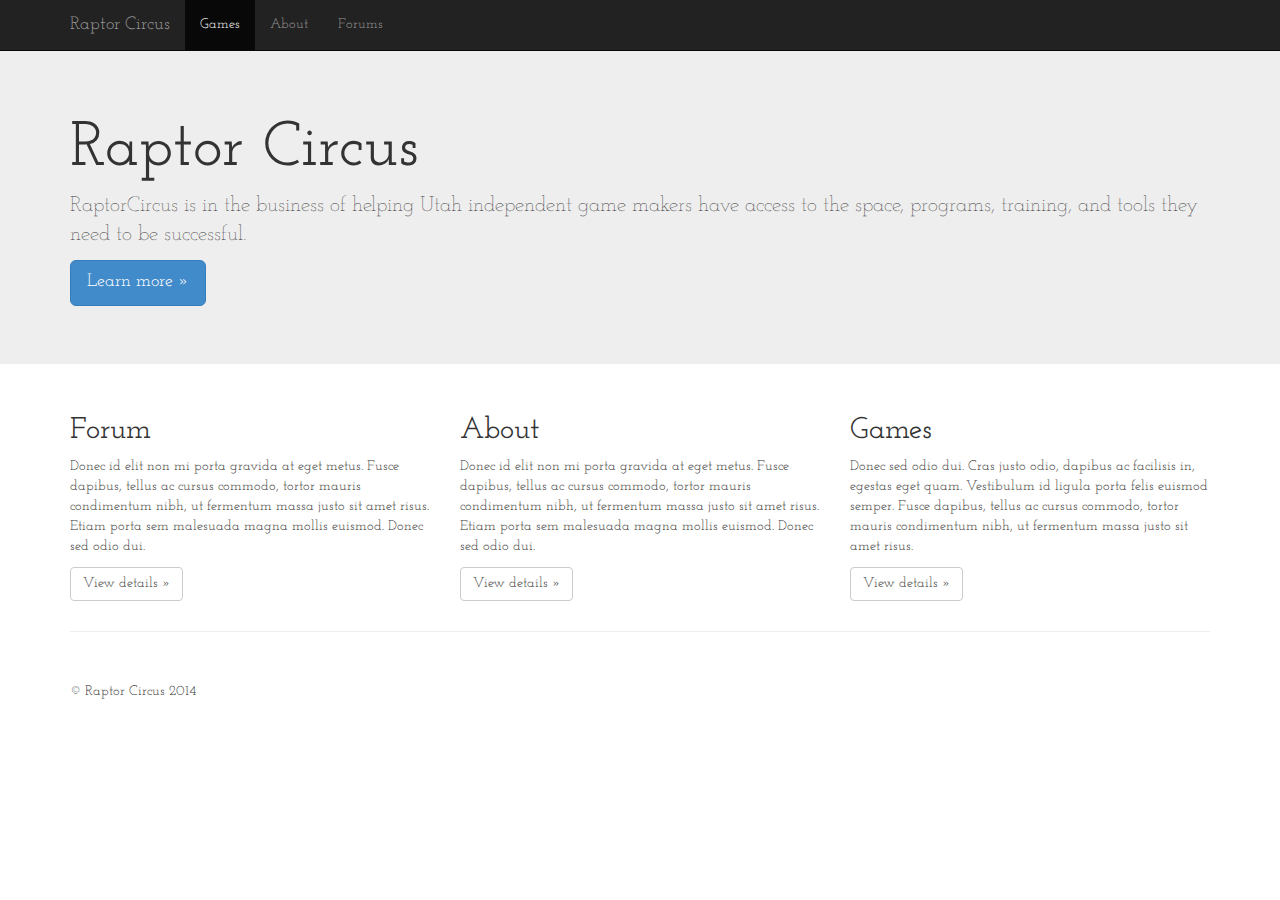
==== index.html @ 0f72348b "Added Bootstrap framework and some of the content text" ====
<!DOCTYPE html>
<html lang="en">

<head>
    <meta charset="utf-8">
    <meta http-equiv="X-UA-Compatible" content="IE=edge">
    <meta name="viewport" content="width=device-width, initial-scale=1.0">
    <meta name="description" content="">
    <meta name="author" content="">
    <link rel="shortcut icon" href="../../docs-assets/ico/favicon.png">

    <!-- Web font -->
    <link href='http://fonts.googleapis.com/css?family=Josefin+Slab:200,600,700' rel='stylesheet' type='text/css'>

    <title>Raptor Circus</title>

    <!-- Bootstrap core CSS -->
    <link href="css/bootstrap.css" rel="stylesheet">

    <!-- Custom styles for this template -->
    <link href="css/style.css" rel="stylesheet">

    <!-- Just for debugging purposes. Don't actually copy this line! -->
    <!--[if lt IE 9]><script src="../../docs-assets/js/ie8-responsive-file-warning.js"></script><![endif]-->

    <!-- HTML5 shim and Respond.js IE8 support of HTML5 elements and media queries -->
    <!--[if lt IE 9]>
      <script src="https://oss.maxcdn.com/libs/html5shiv/3.7.0/html5shiv.js"></script>
      <script src="https://oss.maxcdn.com/libs/respond.js/1.3.0/respond.min.js"></script>
    <![endif]-->
</head>

<body style="">

    <div class="navbar navbar-fixed-top navbar-inverse" role="navigation">
      <div class="container">
        <div class="navbar-header">
          <button type="button" class="navbar-toggle collapsed" data-toggle="collapse" data-target=".navbar-collapse">
            <span class="sr-only">Toggle navigation</span>
            <span class="icon-bar"></span>
            <span class="icon-bar"></span>
            <span class="icon-bar"></span>
          </button>
          <a class="navbar-brand" href="#">Raptor Circus</a>
        </div>
        <div class="navbar-collapse collapse" style="height: 1px;">
          <ul class="nav navbar-nav">
            <li class="active"><a href="#">Games</a></li>
            <li><a href="#about">About</a></li>
            <li><a href="#contact">Forums</a></li>
          </ul>
        </div><!-- /.nav-collapse -->
      </div><!-- /.container -->
    </div>

    <!-- Main jumbotron for a primary marketing message or call to action -->
    <div class="jumbotron">
        <div class="container">
            <h1>Raptor Circus</h1>
            <p>RaptorCircus is in the business of helping Utah independent game makers have access to the space, programs, training, and tools they need to be successful.</p>
            <p><a class="btn btn-primary btn-lg" role="button">Learn more »</a>
            </p>
        </div>
    </div>

    <div class="container">
        <!-- Example row of columns -->
        <div class="row">
            <div class="col-md-4">
                <h2>Forum</h2>
                <p>Donec id elit non mi porta gravida at eget metus. Fusce dapibus, tellus ac cursus commodo, tortor mauris condimentum nibh, ut fermentum massa justo sit amet risus. Etiam porta sem malesuada magna mollis euismod. Donec sed odio dui.</p>
                <p><a class="btn btn-default" href="#" role="button">View details »</a>
                </p>
            </div>
            <div class="col-md-4">
                <h2>About</h2>
                <p>Donec id elit non mi porta gravida at eget metus. Fusce dapibus, tellus ac cursus commodo, tortor mauris condimentum nibh, ut fermentum massa justo sit amet risus. Etiam porta sem malesuada magna mollis euismod. Donec sed odio dui.</p>
                <p><a class="btn btn-default" href="#" role="button">View details »</a>
                </p>
            </div>
            <div class="col-md-4">
                <h2>Games</h2>
                <p>Donec sed odio dui. Cras justo odio, dapibus ac facilisis in, egestas eget quam. Vestibulum id ligula porta felis euismod semper. Fusce dapibus, tellus ac cursus commodo, tortor mauris condimentum nibh, ut fermentum massa justo sit amet risus.</p>
                <p><a class="btn btn-default" href="#" role="button">View details »</a>
                </p>
            </div>
        </div>

        <hr>

        <footer>
            <p>© Raptor Circus 2014</p>
        </footer>
    </div>
    <!-- /container -->


    <!-- Bootstrap core JavaScript
    ================================================== -->
    <!-- Placed at the end of the document so the pages load faster -->
    <script src="https://code.jquery.com/jquery-1.10.2.min.js"></script>
    <script src="js/bootstrap.min.js"></script>
    <script src="js/offcanvas.js"></script>
</body>

</html>
---- css/style.css ----
/*
 * Style tweaks
 * --------------------------------------------------
 */
html,
body {
  overflow-x: hidden; /* Prevent scroll on narrow devices */
}
body {
  padding-top: 50px;
}
footer {
  padding: 30px 0;
}

/*
 * Off Canvas
 * --------------------------------------------------
 */
@media screen and (max-width: 767px) {
  .row-offcanvas {
    position: relative;
    -webkit-transition: all 0.25s ease-out;
    -moz-transition: all 0.25s ease-out;
    transition: all 0.25s ease-out;
  }

  .row-offcanvas-right
  .sidebar-offcanvas {
    right: -50%; /* 6 columns */
  }

  .row-offcanvas-left
  .sidebar-offcanvas {
    left: -50%; /* 6 columns */
  }

  .row-offcanvas-right.active {
    right: 50%; /* 6 columns */
  }

  .row-offcanvas-left.active {
    left: 50%; /* 6 columns */
  }

  .sidebar-offcanvas {
    position: absolute;
    top: 0;
    width: 50%; /* 6 columns */
  }
}
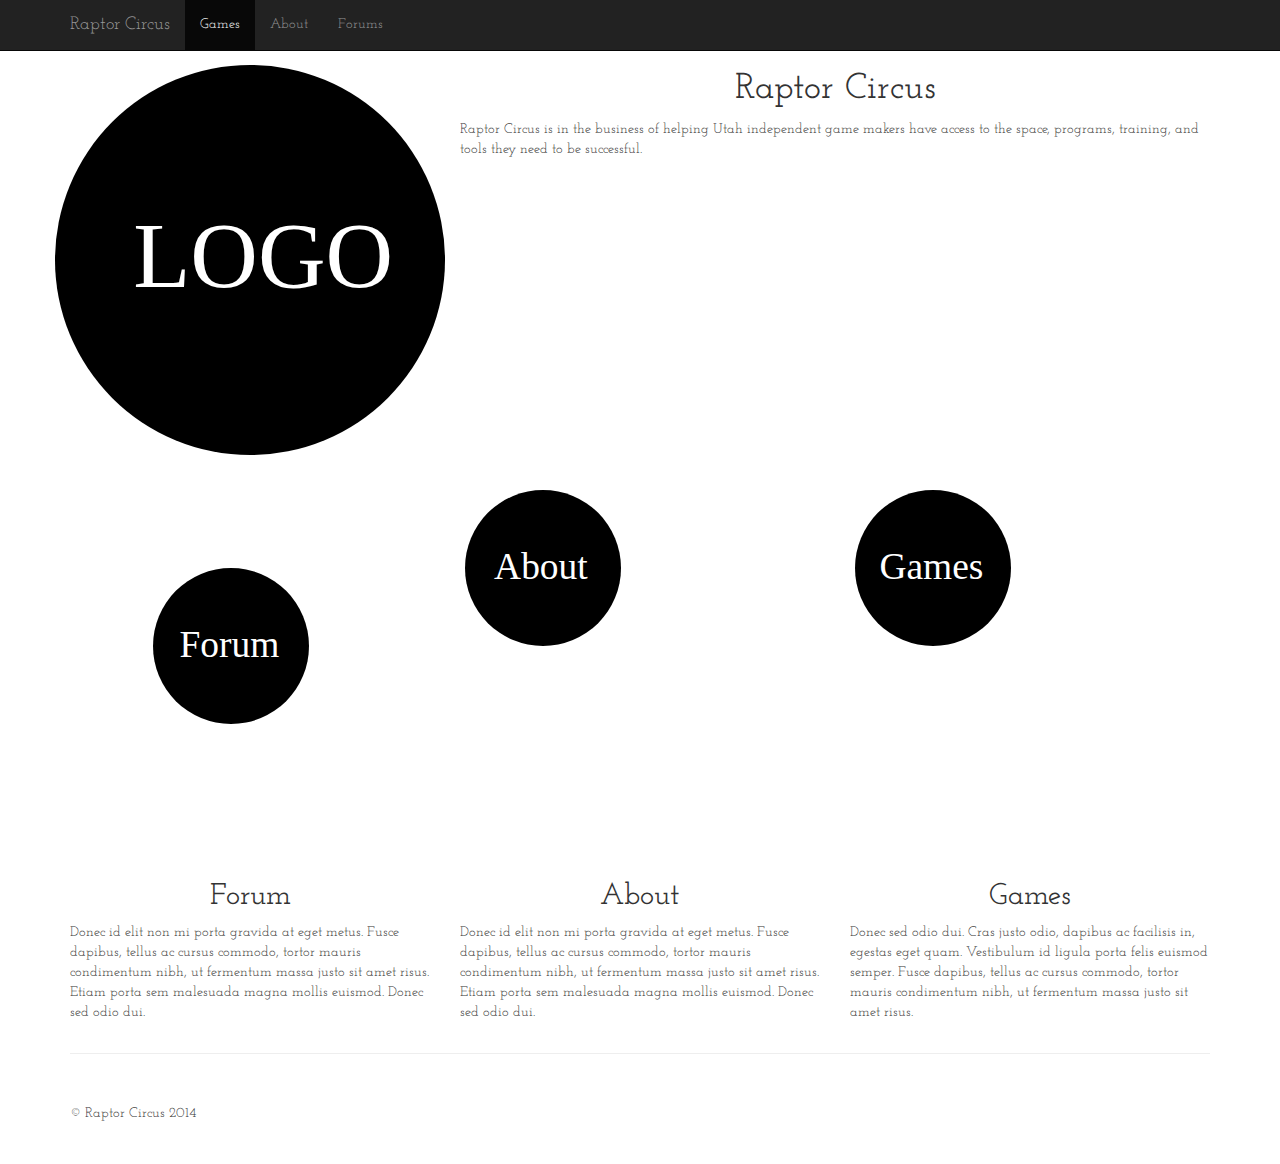
==== commit ad3db112: "Added Placeholder SVG files not working correctly." ====
--- a/index.html
+++ b/index.html
@@ -54,38 +54,59 @@
     </div>
 
     <!-- Main jumbotron for a primary marketing message or call to action -->
-    <div class="jumbotron">
-        <div class="container">
-            <h1>Raptor Circus</h1>
-            <p>RaptorCircus is in the business of helping Utah independent game makers have access to the space, programs, training, and tools they need to be successful.</p>
-            <p><a class="btn btn-primary btn-lg" role="button">Learn more »</a>
-            </p>
+    <div class="container">
+    	<div class="row">
+	        <div class="col-md-4 logo-container">
+		        <a href="#" class="svg">
+					<object type="image/svg+xml" data="img/RaptorCircusLogo.svg"id="logo"></object>
+				</a>
+	        </div>
+	        <div class="col-md-8">
+	            <h1 class="text-center">Raptor Circus</h1>
+	            <p>Raptor Circus is in the business of helping Utah independent game makers have access to the space, programs, training, and tools they need to be successful.</p>
+	        </div>
         </div>
+    </div>
+	
+	<div class="container">
+        <!-- Example row of columns -->
+        <div class="row">
+            <div class="col-md-4 col-sm-4 col-xs-4 button-container">
+            	<a href="#" class="svg">
+					<object type="image/svg+xml" data="img/ForumButton.svg" id="forum"></object>
+				</a>
+            </div>
+            <div class="col-md-4 col-sm-4 col-xs-4 button-container">
+            	<a href="#" class="svg">
+					<object type="image/svg+xml" data="img/AboutButton.svg" id="about"></object>
+				</a>
+            </div>
+            <div class="col-md-4 col-sm-4 col-xs-4 button-container">
+            	<a href="#" class="svg">
+					<object type="image/svg+xml" data="img/GamesButton.svg" id="games"></object>
+				</a>
+            </div>
+        </div>
+		<!-- /row -->
     </div>
 
     <div class="container">
         <!-- Example row of columns -->
         <div class="row">
-            <div class="col-md-4">
-                <h2>Forum</h2>
+            <div class="col-md-4 col-sm-4">
+                <h2 class="text-center">Forum</h2>
                 <p>Donec id elit non mi porta gravida at eget metus. Fusce dapibus, tellus ac cursus commodo, tortor mauris condimentum nibh, ut fermentum massa justo sit amet risus. Etiam porta sem malesuada magna mollis euismod. Donec sed odio dui.</p>
-                <p><a class="btn btn-default" href="#" role="button">View details »</a>
-                </p>
             </div>
-            <div class="col-md-4">
-                <h2>About</h2>
+            <div class="col-md-4 col-sm-4">
+                <h2 class="text-center">About</h2>
                 <p>Donec id elit non mi porta gravida at eget metus. Fusce dapibus, tellus ac cursus commodo, tortor mauris condimentum nibh, ut fermentum massa justo sit amet risus. Etiam porta sem malesuada magna mollis euismod. Donec sed odio dui.</p>
-                <p><a class="btn btn-default" href="#" role="button">View details »</a>
-                </p>
             </div>
-            <div class="col-md-4">
-                <h2>Games</h2>
+            <div class="col-md-4 col-sm-4">
+                <h2 class="text-center">Games</h2>
                 <p>Donec sed odio dui. Cras justo odio, dapibus ac facilisis in, egestas eget quam. Vestibulum id ligula porta felis euismod semper. Fusce dapibus, tellus ac cursus commodo, tortor mauris condimentum nibh, ut fermentum massa justo sit amet risus.</p>
-                <p><a class="btn btn-default" href="#" role="button">View details »</a>
-                </p>
             </div>
         </div>
-
+		<!-- /row -->
         <hr>
 
         <footer>
--- a/css/style.css
+++ b/css/style.css
@@ -1,51 +1,94 @@
 /*
- * Style tweaks
- * --------------------------------------------------
- */
+* Style tweaks
+* --------------------------------------------------
+*/
 html,
 body {
   overflow-x: hidden; /* Prevent scroll on narrow devices */
-}
-body {
+} body {
   padding-top: 50px;
-}
-footer {
+} footer {
   padding: 30px 0;
 }
 
 /*
- * Off Canvas
- * --------------------------------------------------
- */
+* Off Canvas
+* --------------------------------------------------
+*/
 @media screen and (max-width: 767px) {
   .row-offcanvas {
-    position: relative;
-    -webkit-transition: all 0.25s ease-out;
-    -moz-transition: all 0.25s ease-out;
-    transition: all 0.25s ease-out;
+  position: relative;
+  -webkit-transition: all 0.25s ease-out;
+  -moz-transition: all 0.25s ease-out;
+  transition: all 0.25s ease-out;
+  } .row-offcanvas-right
+  .sidebar-offcanvas {
+  right: -50%; /* 6 columns */
+  } .row-offcanvas-left
+  .sidebar-offcanvas {
+  left: -50%; /* 6 columns */
+  } .row-offcanvas-right.active {
+  right: 50%; /* 6 columns */
+  } .row-offcanvas-left.active {
+  left: 50%; /* 6 columns */
+  } .sidebar-offcanvas {
+  position: absolute;
+  top: 0;
+  width: 50%; /* 6 columns */
   }
+}
 
-  .row-offcanvas-right
-  .sidebar-offcanvas {
-    right: -50%; /* 6 columns */
-  }
-
-  .row-offcanvas-left
-  .sidebar-offcanvas {
-    left: -50%; /* 6 columns */
-  }
-
-  .row-offcanvas-right.active {
-    right: 50%; /* 6 columns */
-  }
-
-  .row-offcanvas-left.active {
-    left: 50%; /* 6 columns */
-  }
-
-  .sidebar-offcanvas {
-    position: absolute;
-    top: 0;
-    width: 50%; /* 6 columns */
-  }
-}+a.svg {
+  display: inline-block; 
+} a.svg:after {
+  content: ""; 
+  position: absolute;
+  top: 0;
+  right: 0;
+  bottom: 0;
+  left:0;
+} .logo-container {
+  margin-top: 15px;
+  height: 0;
+  padding-bottom: 33.33333333333333%;
+} #logo {
+  display: inline-block;
+  position: absolute;
+  top:0;
+  left:0;
+  padding: 0;
+  margin: 0;
+  width: 100%; 
+  height: 100%; 
+} .button-container {
+  margin-top: 15px;
+  height: 0;
+  padding-bottom: 33.33333333333333%;
+} #forum {
+  display: inline-block;
+  position: absolute;
+  top:0;
+  left:0;
+  padding: 5%;
+  margin: 20%;
+  width: 50%; 
+  height: 50%; 
+} #about {
+  display: inline-block;
+  position: absolute;
+  top:0;
+  left:0;
+  padding: 5%;
+  margin: 0;
+  width: 50%; 
+  height: 50%; 
+} #games {
+  display: inline-block;
+  position: absolute;
+  top:0;
+  left:0;
+  padding: 5%;
+  margin: 0;
+  width: 50%; 
+  height: 50%; 
+} 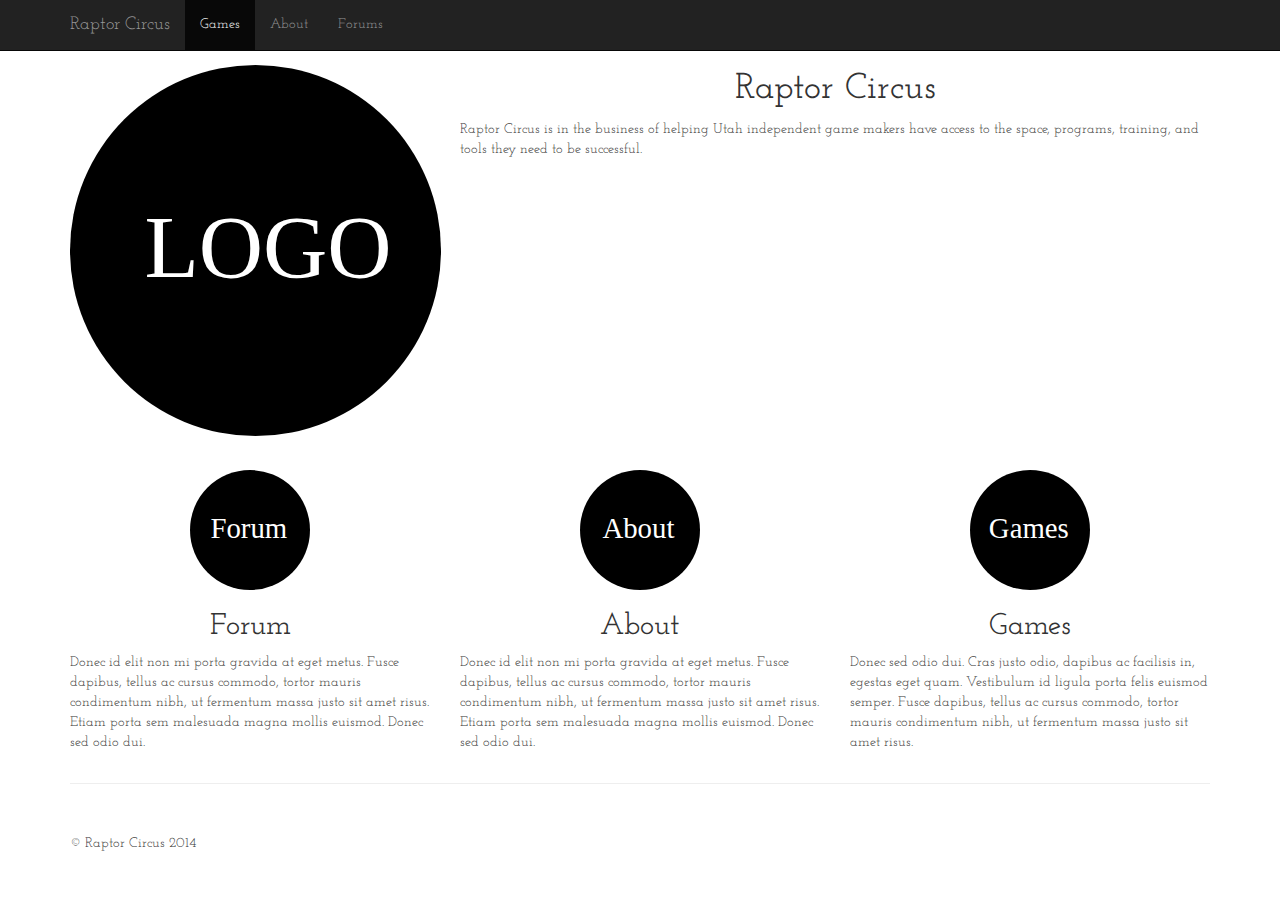
==== commit 1a1ffbdd: "SVG placeholders are in correct spot but have too large of hitbox" ====
--- a/index.html
+++ b/index.html
@@ -71,20 +71,26 @@
 	<div class="container">
         <!-- Example row of columns -->
         <div class="row">
-            <div class="col-md-4 col-sm-4 col-xs-4 button-container">
-            	<a href="#" class="svg">
-					<object type="image/svg+xml" data="img/ForumButton.svg" id="forum"></object>
-				</a>
+            <div class="col-md-4 col-sm-4 col-xs-4">
+            	<div class="button-container">
+	            	<a href="#" class="svg">
+						<object type="image/svg+xml" data="img/ForumButton.svg" id="forum"></object>
+					</a>
+				</div>
             </div>
-            <div class="col-md-4 col-sm-4 col-xs-4 button-container">
-            	<a href="#" class="svg">
-					<object type="image/svg+xml" data="img/AboutButton.svg" id="about"></object>
-				</a>
+            <div class="col-md-4 col-sm-4 col-xs-4">
+            	<div class="button-container">
+	            	<a href="#" class="svg">
+						<object type="image/svg+xml" data="img/AboutButton.svg" id="about"></object>
+					</a>
+				</div>
             </div>
-            <div class="col-md-4 col-sm-4 col-xs-4 button-container">
-            	<a href="#" class="svg">
-					<object type="image/svg+xml" data="img/GamesButton.svg" id="games"></object>
-				</a>
+            <div class="col-md-4 col-sm-4 col-xs-4">
+            	<div class="button-container">
+	            	<a href="#" class="svg">
+						<object type="image/svg+xml" data="img/GamesButton.svg" id="games"></object>
+					</a>
+				</div>
             </div>
         </div>
 		<!-- /row -->
--- a/css/style.css
+++ b/css/style.css
@@ -49,6 +49,7 @@
   left:0;
 } .logo-container {
   margin-top: 15px;
+  margin-bottom: 15px;
   height: 0;
   padding-bottom: 33.33333333333333%;
 } #logo {
@@ -57,38 +58,40 @@
   top:0;
   left:0;
   padding: 0;
-  margin: 0;
-  width: 100%; 
-  height: 100%; 
+  margin-left: 15px;
+  width: 95%; 
+  height: 95%; 
 } .button-container {
-  margin-top: 15px;
+  margin-left: 33.3333333333%;
+  margin-right: 33.3333333333%;
   height: 0;
-  padding-bottom: 33.33333333333333%;
+  padding-bottom: 33.3333333333%;
+  /*padding-bottom: 16.6666666667%;*/
 } #forum {
   display: inline-block;
   position: absolute;
   top:0;
   left:0;
-  padding: 5%;
-  margin: 20%;
-  width: 50%; 
-  height: 50%; 
+  padding: 0%;
+  margin: 0%;
+  width: 100%; 
+  height: 100%; 
 } #about {
   display: inline-block;
   position: absolute;
   top:0;
   left:0;
-  padding: 5%;
-  margin: 0;
-  width: 50%; 
-  height: 50%; 
+  padding: 0%;
+  margin: 0%;
+  width: 100%; 
+  height: 100%; 
 } #games {
   display: inline-block;
   position: absolute;
   top:0;
   left:0;
-  padding: 5%;
-  margin: 0;
-  width: 50%; 
-  height: 50%; 
+  padding: 0%;
+  margin: 0%;
+  width: 100%; 
+  height: 100%; 
 } 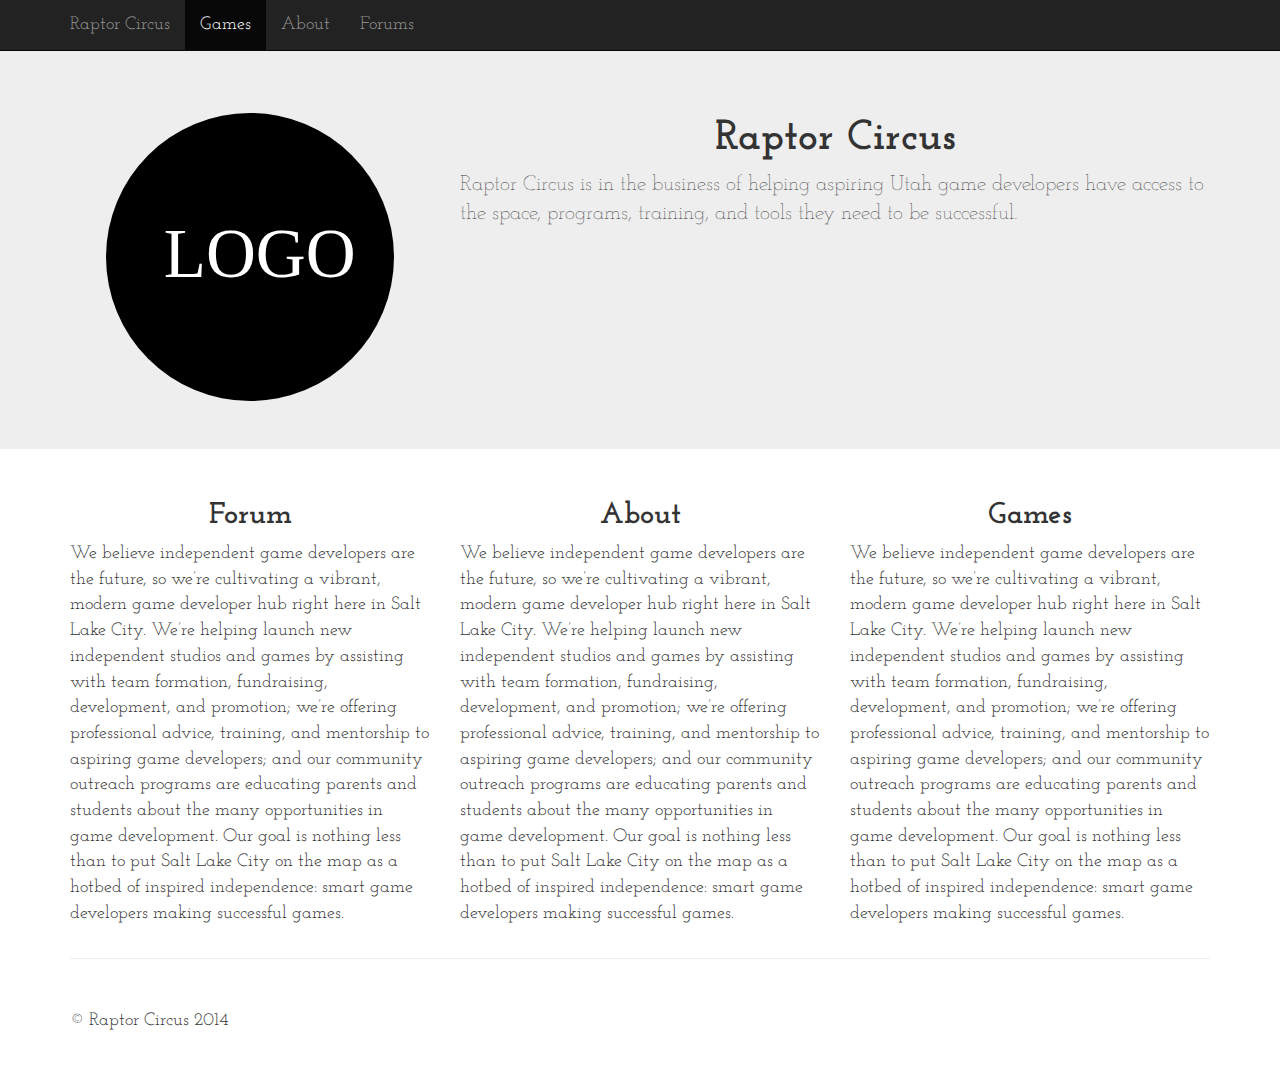
==== commit 273805dd: "Took out arcade buttons and altered layout." ====
--- a/index.html
+++ b/index.html
@@ -54,62 +54,41 @@
     </div>
 
     <!-- Main jumbotron for a primary marketing message or call to action -->
-    <div class="container">
-    	<div class="row">
-	        <div class="col-md-4 logo-container">
-		        <a href="#" class="svg">
-					<object type="image/svg+xml" data="img/RaptorCircusLogo.svg"id="logo"></object>
-				</a>
+    <div class="jumbotron">
+	    <div class="container">
+	    	<div class="row">
+		        <div class="col-md-4 col-sm-4">
+		        	<div class="logo-container">
+				        <a href="#" class="svg">
+							<object type="image/svg+xml" data="img/RaptorCircusLogo.svg" id="logo"></object>
+						</a>
+					</div>
+		        </div>
+		        <div class="col-md-8 col-sm-8">
+		            <h1 class="text-center">Raptor Circus</h1>
+		            <p>Raptor Circus is in the business of helping aspiring Utah game developers have access to the space, programs, training, and tools they need to be successful.</p>
+		        </div>
 	        </div>
-	        <div class="col-md-8">
-	            <h1 class="text-center">Raptor Circus</h1>
-	            <p>Raptor Circus is in the business of helping Utah independent game makers have access to the space, programs, training, and tools they need to be successful.</p>
-	        </div>
-        </div>
-    </div>
-	
-	<div class="container">
-        <!-- Example row of columns -->
-        <div class="row">
-            <div class="col-md-4 col-sm-4 col-xs-4">
-            	<div class="button-container">
-	            	<a href="#" class="svg">
-						<object type="image/svg+xml" data="img/ForumButton.svg" id="forum"></object>
-					</a>
-				</div>
-            </div>
-            <div class="col-md-4 col-sm-4 col-xs-4">
-            	<div class="button-container">
-	            	<a href="#" class="svg">
-						<object type="image/svg+xml" data="img/AboutButton.svg" id="about"></object>
-					</a>
-				</div>
-            </div>
-            <div class="col-md-4 col-sm-4 col-xs-4">
-            	<div class="button-container">
-	            	<a href="#" class="svg">
-						<object type="image/svg+xml" data="img/GamesButton.svg" id="games"></object>
-					</a>
-				</div>
-            </div>
-        </div>
-		<!-- /row -->
-    </div>
+	        <!-- /row -->
+	    </div>
+	    <!-- /container -->
+	</div>
+	<!-- /jumbotron -->
 
     <div class="container">
         <!-- Example row of columns -->
         <div class="row">
             <div class="col-md-4 col-sm-4">
                 <h2 class="text-center">Forum</h2>
-                <p>Donec id elit non mi porta gravida at eget metus. Fusce dapibus, tellus ac cursus commodo, tortor mauris condimentum nibh, ut fermentum massa justo sit amet risus. Etiam porta sem malesuada magna mollis euismod. Donec sed odio dui.</p>
+	            <p>We believe independent game developers are the future, so we’re cultivating a vibrant, modern game developer hub right here in Salt Lake City. We’re helping launch new independent studios and games by assisting with team formation, fundraising, development, and promotion; we’re offering professional advice, training, and mentorship to aspiring game developers; and our community outreach programs are educating parents and students about the many opportunities in game development. Our goal is nothing less than to put Salt Lake City on the map as a hotbed of inspired independence: smart game developers making successful games.</p>
             </div>
             <div class="col-md-4 col-sm-4">
                 <h2 class="text-center">About</h2>
-                <p>Donec id elit non mi porta gravida at eget metus. Fusce dapibus, tellus ac cursus commodo, tortor mauris condimentum nibh, ut fermentum massa justo sit amet risus. Etiam porta sem malesuada magna mollis euismod. Donec sed odio dui.</p>
+	            <p>We believe independent game developers are the future, so we’re cultivating a vibrant, modern game developer hub right here in Salt Lake City. We’re helping launch new independent studios and games by assisting with team formation, fundraising, development, and promotion; we’re offering professional advice, training, and mentorship to aspiring game developers; and our community outreach programs are educating parents and students about the many opportunities in game development. Our goal is nothing less than to put Salt Lake City on the map as a hotbed of inspired independence: smart game developers making successful games.</p>
             </div>
             <div class="col-md-4 col-sm-4">
                 <h2 class="text-center">Games</h2>
-                <p>Donec sed odio dui. Cras justo odio, dapibus ac facilisis in, egestas eget quam. Vestibulum id ligula porta felis euismod semper. Fusce dapibus, tellus ac cursus commodo, tortor mauris condimentum nibh, ut fermentum massa justo sit amet risus.</p>
+	            <p>We believe independent game developers are the future, so we’re cultivating a vibrant, modern game developer hub right here in Salt Lake City. We’re helping launch new independent studios and games by assisting with team formation, fundraising, development, and promotion; we’re offering professional advice, training, and mentorship to aspiring game developers; and our community outreach programs are educating parents and students about the many opportunities in game development. Our goal is nothing less than to put Salt Lake City on the map as a hotbed of inspired independence: smart game developers making successful games.</p>
             </div>
         </div>
 		<!-- /row -->
--- a/css/style.css
+++ b/css/style.css
@@ -48,19 +48,41 @@
   bottom: 0;
   left:0;
 } .logo-container {
+  position: relative;
+  height: 0;
   margin-top: 15px;
-  margin-bottom: 15px;
-  height: 0;
-  padding-bottom: 33.33333333333333%;
-} #logo {
+  margin-right: 10%;
+  margin-left: 10%;
+  padding-bottom: 80%;
+} 
+@media (max-width: 767px) {
+  .logo-container {
+    position: relative;
+    height: 0;
+    margin-top: 15px;
+    margin-right: 25%;
+    margin-left: 25%;
+    padding-bottom: 50%;
+  }
+} 
+@media (max-width: 499px) {
+  .logo-container {
+    position: relative;
+    height: 0;
+    margin-top: 15px;
+    margin-right: 16.6666666667%;
+    margin-left: 16.6666666667%;
+    padding-bottom: 66.6666666667%;
+  }
+}
+  #logo {
   display: inline-block;
   position: absolute;
   top:0;
   left:0;
   padding: 0;
-  margin-left: 15px;
-  width: 95%; 
-  height: 95%; 
+  width: 100%; 
+  height: 100%; 
 } .button-container {
   margin-left: 33.3333333333%;
   margin-right: 33.3333333333%;
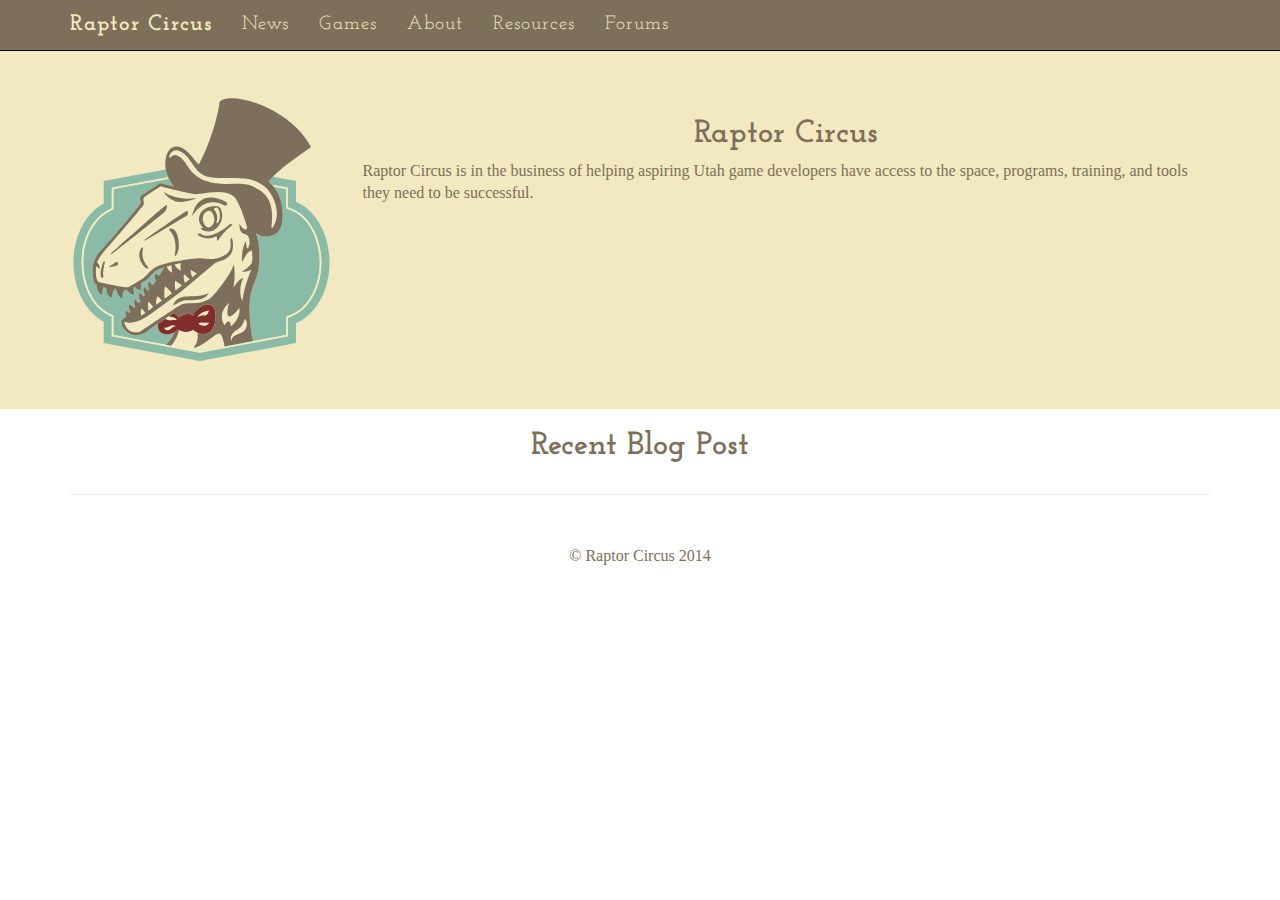
==== commit 96c62b47: "Added RSS burner for blogspot to index" ====
--- a/index.html
+++ b/index.html
@@ -30,7 +30,7 @@
     <![endif]-->
 </head>
 
-<body style="">
+<body>
 
     <div class="navbar navbar-fixed-top navbar-inverse" role="navigation">
       <div class="container">
@@ -41,64 +41,55 @@
             <span class="icon-bar"></span>
             <span class="icon-bar"></span>
           </button>
-          <a class="navbar-brand" href="#">Raptor Circus</a>
-        </div>
+          <a class="navbar-brand" href="index.html">Raptor Circus</a>
+        </div><!-- .navebar-header -->
         <div class="navbar-collapse collapse" style="height: 1px;">
           <ul class="nav navbar-nav">
-            <li class="active"><a href="#">Games</a></li>
-            <li><a href="#about">About</a></li>
-            <li><a href="#contact">Forums</a></li>
+            <li><a href="news.html">News</a></li>
+            <li><a href="games.html">Games</a></li>
+            <li><a href="about.html">About</a></li>
+            <li><a href="resources.html">Resources</a></li>
+            <li><a href="http://www.raptorcircus.com/forum">Forums</a></li>
           </ul>
-        </div><!-- /.nav-collapse -->
-      </div><!-- /.container -->
-    </div>
+        </div><!-- .nav-collapse -->
+      </div><!-- .container -->
+    </div><!-- .navbar -->
 
     <!-- Main jumbotron for a primary marketing message or call to action -->
     <div class="jumbotron">
 	    <div class="container">
 	    	<div class="row">
-		        <div class="col-md-4 col-sm-4">
+		        <div class="col-md-4 col-sm-4 col-lg-3">
 		        	<div class="logo-container">
 				        <a href="#" class="svg">
 							<object type="image/svg+xml" data="img/RaptorCircusLogo.svg" id="logo"></object>
-						</a>
-					</div>
-		        </div>
-		        <div class="col-md-8 col-sm-8">
+						</a><!-- .svg -->
+					</div><!-- .logo-container -->
+		        </div><!-- .col -->
+		        <div class="col-md-8 col-sm-8 col-lg-9">
 		            <h1 class="text-center">Raptor Circus</h1>
 		            <p>Raptor Circus is in the business of helping aspiring Utah game developers have access to the space, programs, training, and tools they need to be successful.</p>
-		        </div>
-	        </div>
-	        <!-- /row -->
-	    </div>
-	    <!-- /container -->
-	</div>
-	<!-- /jumbotron -->
+		        </div><!-- .col -->
+	        </div><!-- .row -->
+	    </div><!-- .container -->
+	</div><!-- .jumbotron -->
 
     <div class="container">
-        <!-- Example row of columns -->
         <div class="row">
-            <div class="col-md-4 col-sm-4">
-                <h2 class="text-center">Forum</h2>
-	            <p>We believe independent game developers are the future, so we’re cultivating a vibrant, modern game developer hub right here in Salt Lake City. We’re helping launch new independent studios and games by assisting with team formation, fundraising, development, and promotion; we’re offering professional advice, training, and mentorship to aspiring game developers; and our community outreach programs are educating parents and students about the many opportunities in game development. Our goal is nothing less than to put Salt Lake City on the map as a hotbed of inspired independence: smart game developers making successful games.</p>
-            </div>
-            <div class="col-md-4 col-sm-4">
-                <h2 class="text-center">About</h2>
-	            <p>We believe independent game developers are the future, so we’re cultivating a vibrant, modern game developer hub right here in Salt Lake City. We’re helping launch new independent studios and games by assisting with team formation, fundraising, development, and promotion; we’re offering professional advice, training, and mentorship to aspiring game developers; and our community outreach programs are educating parents and students about the many opportunities in game development. Our goal is nothing less than to put Salt Lake City on the map as a hotbed of inspired independence: smart game developers making successful games.</p>
-            </div>
-            <div class="col-md-4 col-sm-4">
-                <h2 class="text-center">Games</h2>
-	            <p>We believe independent game developers are the future, so we’re cultivating a vibrant, modern game developer hub right here in Salt Lake City. We’re helping launch new independent studios and games by assisting with team formation, fundraising, development, and promotion; we’re offering professional advice, training, and mentorship to aspiring game developers; and our community outreach programs are educating parents and students about the many opportunities in game development. Our goal is nothing less than to put Salt Lake City on the map as a hotbed of inspired independence: smart game developers making successful games.</p>
-            </div>
-        </div>
-		<!-- /row -->
+            <div class="col-md-12 col-sm-12">
+                <div class="blog">
+                    <h1 class="text-center">Recent Blog Post</h1>
+                    <script src="http://feeds.feedburner.com/RaptorCircus?format=sigpro" type="text/javascript" ></script><noscript><p>Subscribe to RSS headline updates from: <a href="http://feeds.feedburner.com/RaptorCircus"></a><br/>Powered by FeedBurner</p> </noscript>
+                </div><!-- end .blog -->
+            </div><!-- end .col -->
+        </div><!-- end .row -->
+
         <hr>
 
         <footer>
-            <p>© Raptor Circus 2014</p>
+            <p class="text-center">© Raptor Circus 2014</p>
         </footer>
-    </div>
-    <!-- /container -->
+    </div><!-- .container -->
 
 
     <!-- Bootstrap core JavaScript
--- a/css/style.css
+++ b/css/style.css
@@ -37,7 +37,9 @@
   width: 50%; /* 6 columns */
   }
 }
-
+p {
+font-family: Georgia, serif;
+}
 a.svg {
   display: inline-block; 
 } a.svg:after {
@@ -50,16 +52,15 @@
 } .logo-container {
   position: relative;
   height: 0;
-  margin-top: 15px;
-  margin-right: 10%;
+  /*margin-right: 10%;
   margin-left: 10%;
-  padding-bottom: 80%;
+  padding-bottom: 80%;*/
+  padding-bottom: 100%;
 } 
 @media (max-width: 767px) {
   .logo-container {
     position: relative;
     height: 0;
-    margin-top: 15px;
     margin-right: 25%;
     margin-left: 25%;
     padding-bottom: 50%;
@@ -69,7 +70,6 @@
   .logo-container {
     position: relative;
     height: 0;
-    margin-top: 15px;
     margin-right: 16.6666666667%;
     margin-left: 16.6666666667%;
     padding-bottom: 66.6666666667%;
@@ -116,4 +116,28 @@
   margin: 0%;
   width: 100%; 
   height: 100%; 
-} +} 
+/*
+* Feed Burner
+* --------------------------------------------------
+*/
+.feedTitle,
+#creditfooter{
+  display: none;
+} .headline a{
+  font-size: 1.75em;
+  font-family: 'Josefin Slab', Helvetica, Arial, sans-serif;
+  font-weight: 700;
+  line-height: 1.1;
+  color: #7D6F5A;
+} .headline a:hover{
+  text-decoration: none;
+  color: #b6aa90;
+} .feedItemAuthor {
+  font-style: italic;
+} .date {
+  text-align: right;
+  font-weight: bold;
+} .feedburnerFeedBlock ul {
+  padding: 0;
+}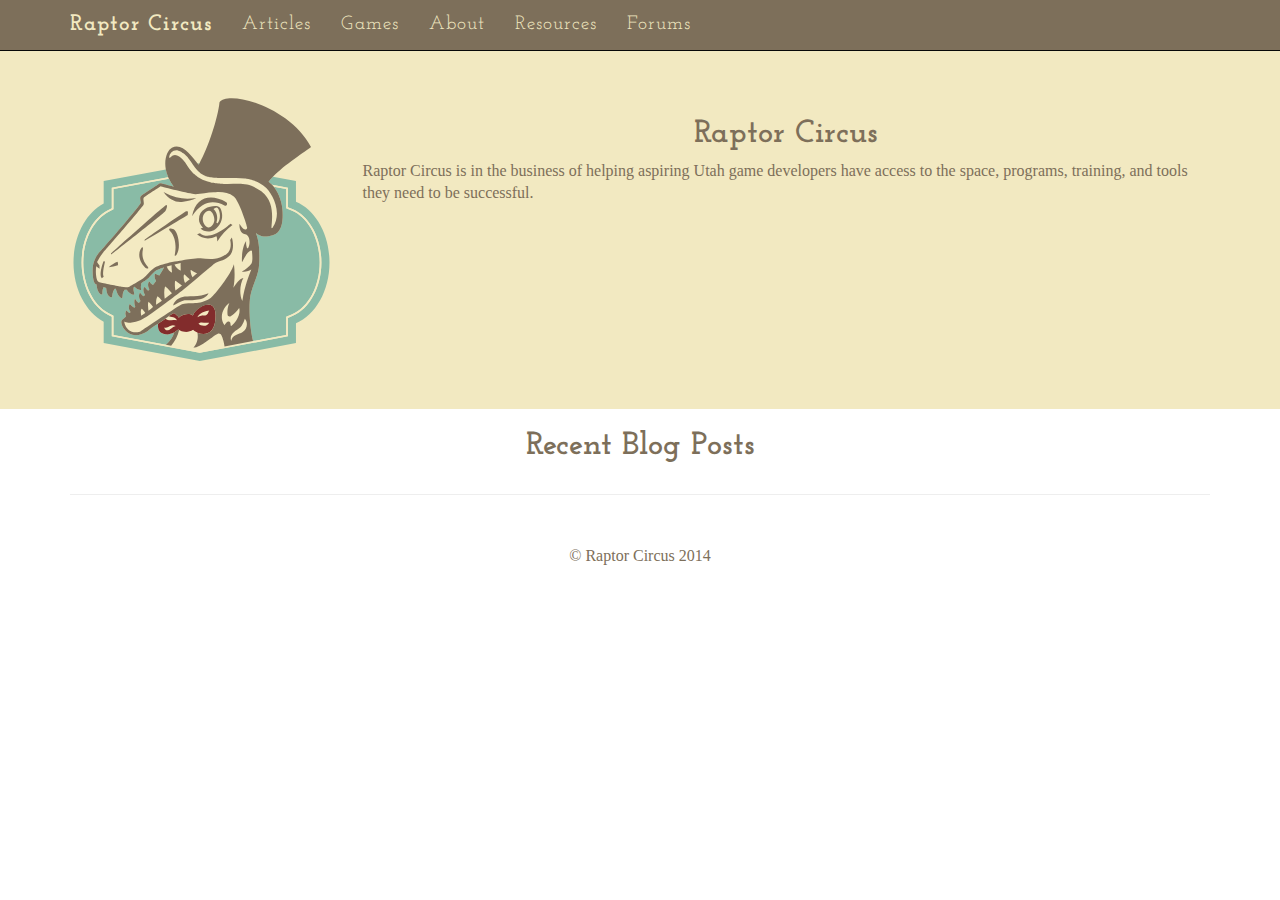
==== commit 5d09713a: "Changed News to Articles" ====
--- a/index.html
+++ b/index.html
@@ -45,7 +45,7 @@
         </div><!-- .navebar-header -->
         <div class="navbar-collapse collapse" style="height: 1px;">
           <ul class="nav navbar-nav">
-            <li><a href="news.html">News</a></li>
+            <li><a href="articles.html">Articles</a></li>
             <li><a href="games.html">Games</a></li>
             <li><a href="about.html">About</a></li>
             <li><a href="resources.html">Resources</a></li>
@@ -78,8 +78,8 @@
         <div class="row">
             <div class="col-md-12 col-sm-12">
                 <div class="blog">
-                    <h1 class="text-center">Recent Blog Post</h1>
-                    <script src="http://feeds.feedburner.com/RaptorCircus?format=sigpro" type="text/javascript" ></script><noscript><p>Subscribe to RSS headline updates from: <a href="http://feeds.feedburner.com/RaptorCircus"></a><br/>Powered by FeedBurner</p> </noscript>
+                    <h1 class="text-center">Recent Blog Posts</h1>
+                    <script src="http://feeds.feedburner.com/RaptorCircus?format=sigpro&excerptLength=100" type="text/javascript" ></script><noscript><p>Subscribe to RSS headline updates from: <a href="http://feeds.feedburner.com/RaptorCircus"></a><br/>Powered by FeedBurner</p> </noscript>
                 </div><!-- end .blog -->
             </div><!-- end .col -->
         </div><!-- end .row -->
--- a/css/style.css
+++ b/css/style.css
@@ -9,6 +9,8 @@
   padding-top: 50px;
 } footer {
   padding: 30px 0;
+} ul {
+  padding: 0;
 }
 
 /*
@@ -56,7 +58,11 @@
   margin-left: 10%;
   padding-bottom: 80%;*/
   padding-bottom: 100%;
-} 
+} .portrait {
+  border-radius: 300px;
+  width: 100%;
+  height: 100%;
+}
 @media (max-width: 767px) {
   .logo-container {
     position: relative;
@@ -140,4 +146,6 @@
   font-weight: bold;
 } .feedburnerFeedBlock ul {
   padding: 0;
+}  .feedburnerFeedBlock ul li {
+  padding-top: 1em;
 }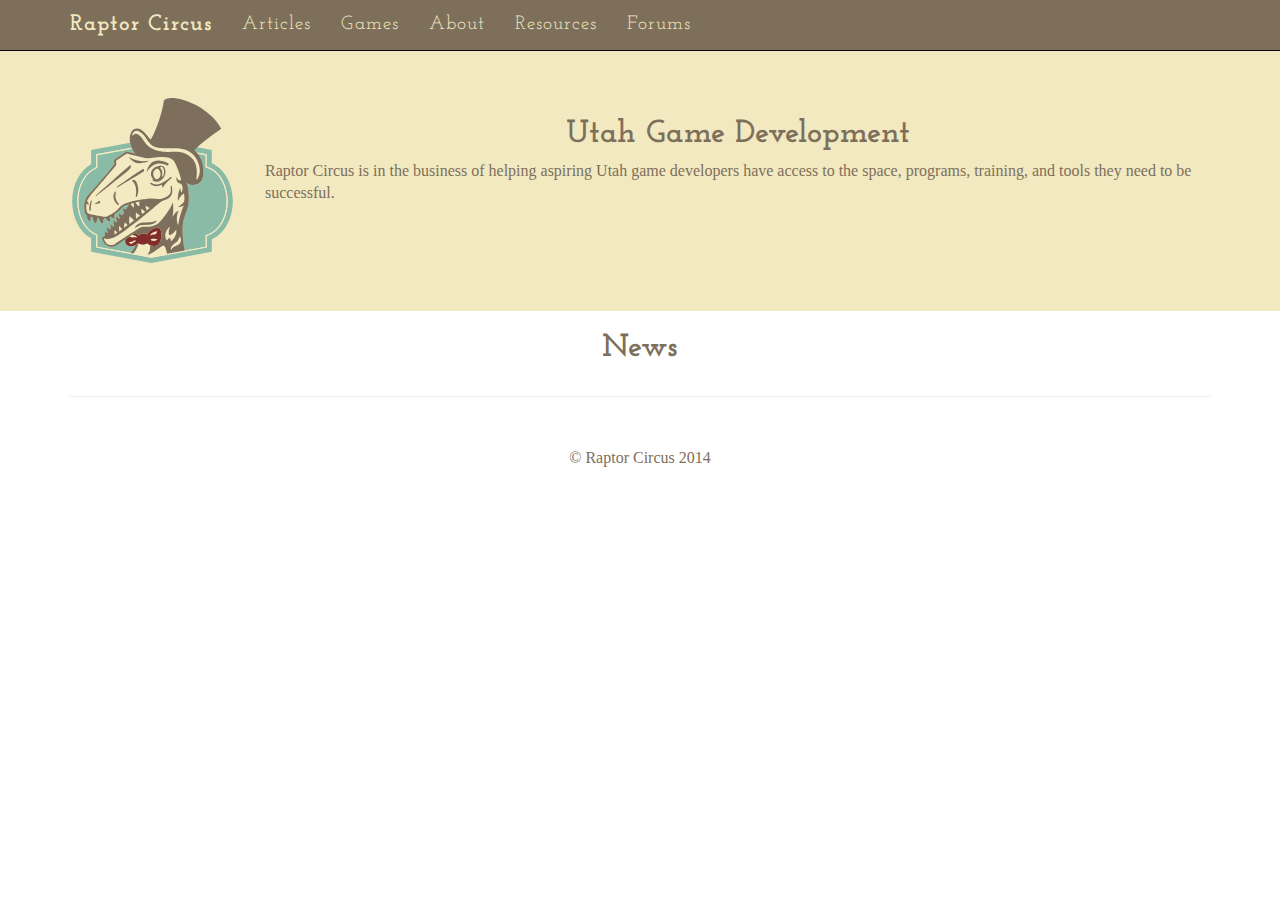
==== commit 8e74926f: "Added Styles for Blog posts" ====
--- a/index.html
+++ b/index.html
@@ -59,15 +59,15 @@
     <div class="jumbotron">
 	    <div class="container">
 	    	<div class="row">
-		        <div class="col-md-4 col-sm-4 col-lg-3">
+		        <div class="col-md-3 col-sm-3 col-lg-2">
 		        	<div class="logo-container">
 				        <a href="#" class="svg">
 							<object type="image/svg+xml" data="img/RaptorCircusLogo.svg" id="logo"></object>
 						</a><!-- .svg -->
 					</div><!-- .logo-container -->
 		        </div><!-- .col -->
-		        <div class="col-md-8 col-sm-8 col-lg-9">
-		            <h1 class="text-center">Raptor Circus</h1>
+		        <div class="col-md-9 col-sm-9 col-lg-10">
+		            <h1 class="text-center">Utah Game Development</h1>
 		            <p>Raptor Circus is in the business of helping aspiring Utah game developers have access to the space, programs, training, and tools they need to be successful.</p>
 		        </div><!-- .col -->
 	        </div><!-- .row -->
@@ -78,8 +78,8 @@
         <div class="row">
             <div class="col-md-12 col-sm-12">
                 <div class="blog">
-                    <h1 class="text-center">Recent Blog Posts</h1>
-                    <script src="http://feeds.feedburner.com/RaptorCircus?format=sigpro&excerptLength=100" type="text/javascript" ></script><noscript><p>Subscribe to RSS headline updates from: <a href="http://feeds.feedburner.com/RaptorCircus"></a><br/>Powered by FeedBurner</p> </noscript>
+                    <h1 class="text-center">News</h1>
+                    <script src="http://feeds.feedburner.com/RaptorCircusNews?format=sigpro" type="text/javascript" ></script><noscript><p>Subscribe to RSS headline updates from: <a href="http://feeds.feedburner.com/RaptorCircusNews"></a><br/>Powered by FeedBurner</p> </noscript>
                 </div><!-- end .blog -->
             </div><!-- end .col -->
         </div><!-- end .row -->
--- a/css/style.css
+++ b/css/style.css
@@ -2,6 +2,8 @@
 * Style tweaks
 * --------------------------------------------------
 */
+
+
 html,
 body {
   overflow-x: hidden; /* Prevent scroll on narrow devices */
@@ -11,6 +13,10 @@
   padding: 30px 0;
 } ul {
   padding: 0;
+}
+/*nth child test making every other jumbotron*/
+body .jumbotron:nth-child(odd) {
+  background-color: #ffffff;
 }
 
 /*
@@ -62,6 +68,11 @@
   border-radius: 300px;
   width: 100%;
   height: 100%;
+}
+@media (min-width: 768px) {
+  .pull-right-large {
+  float: right !important;
+  }
 }
 @media (max-width: 767px) {
   .logo-container {
@@ -141,11 +152,25 @@
   color: #b6aa90;
 } .feedItemAuthor {
   font-style: italic;
+  margin-top: 0.3em;
+  margin-bottom: -1.35em;
 } .date {
   text-align: right;
   font-weight: bold;
+  margin-bottom: 0.5em;
 } .feedburnerFeedBlock ul {
   padding: 0;
-}  .feedburnerFeedBlock ul li {
-  padding-top: 1em;
+} .feedburnerFeedBlock ul li {
+  padding-top: 2em;
+} .feedburnerFeedBlock ul li div a img{
+  /*margin: 1em;*/
+} 
+@media (max-width: 650px) {
+  .feedburnerFeedBlock ul li div a img{
+  width: 100%;
+  height: 100%;
+  margin: 0em -1em 1em;
+  } .feedburnerFeedBlock ul li div a{
+  float: none !important;
+  }
 }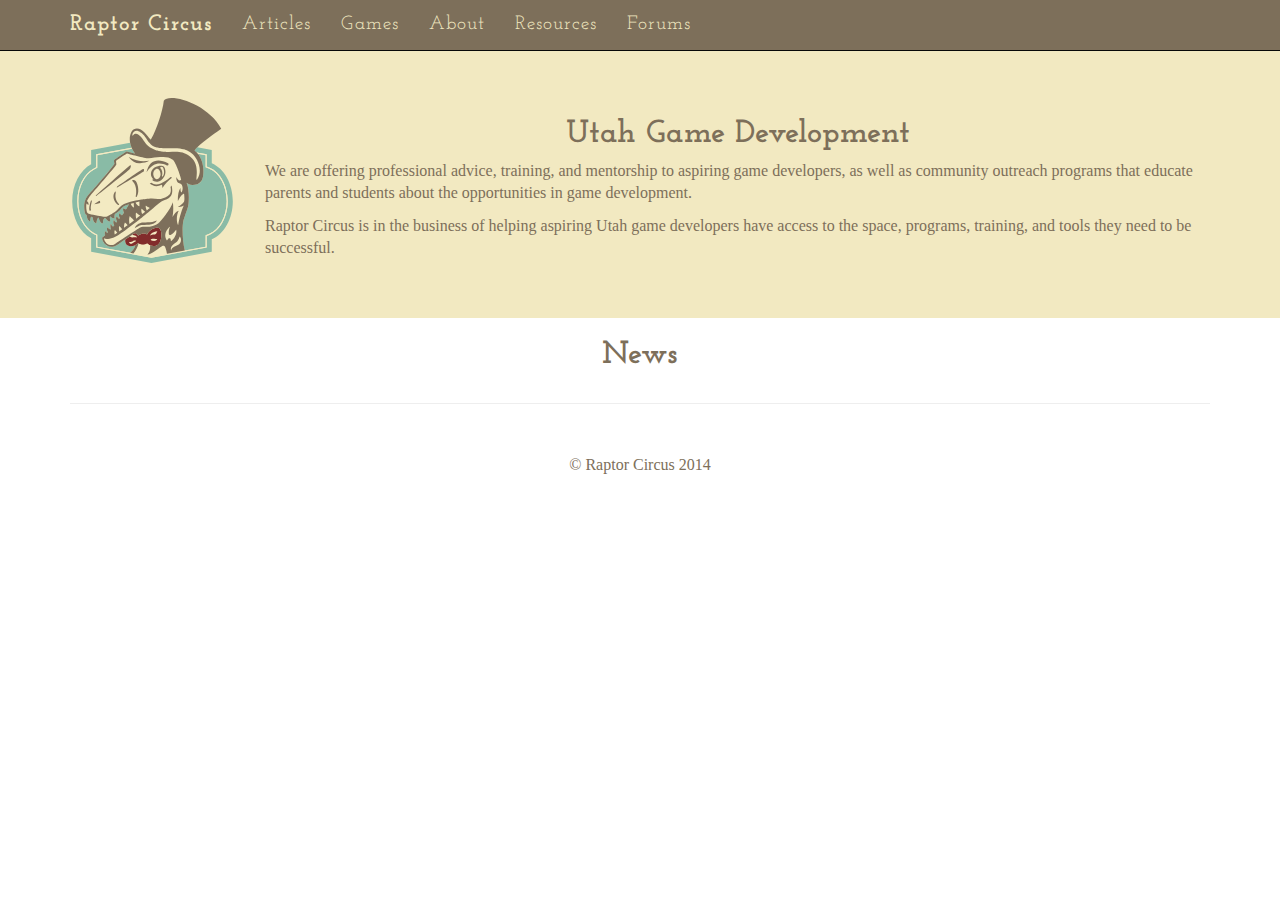
==== commit 5a0080bc: "Added 3 games to the games page" ====
--- a/index.html
+++ b/index.html
@@ -49,7 +49,7 @@
             <li><a href="games.html">Games</a></li>
             <li><a href="about.html">About</a></li>
             <li><a href="resources.html">Resources</a></li>
-            <li><a href="http://www.raptorcircus.com/forum">Forums</a></li>
+            <li><a href="http://raptorcircus.com/forum">Forums</a></li>
           </ul>
         </div><!-- .nav-collapse -->
       </div><!-- .container -->
@@ -68,6 +68,7 @@
 		        </div><!-- .col -->
 		        <div class="col-md-9 col-sm-9 col-lg-10">
 		            <h1 class="text-center">Utah Game Development</h1>
+                    <p>We are offering professional advice, training, and mentorship to aspiring game developers, as well as community outreach programs that educate parents and students about the opportunities in game development.</p>
 		            <p>Raptor Circus is in the business of helping aspiring Utah game developers have access to the space, programs, training, and tools they need to be successful.</p>
 		        </div><!-- .col -->
 	        </div><!-- .row -->
--- a/css/style.css
+++ b/css/style.css
@@ -13,6 +13,8 @@
   padding: 30px 0;
 } ul {
   padding: 0;
+} h2 {
+  margin-top: 10px;
 }
 /*nth child test making every other jumbotron*/
 body .jumbotron:nth-child(odd) {
@@ -65,13 +67,21 @@
   padding-bottom: 80%;*/
   padding-bottom: 100%;
 } .portrait {
-  border-radius: 300px;
+  border-radius: 500px;
   width: 100%;
   height: 100%;
+  max-width: 300px;
+  display: block;
+  margin: 1em auto 1em auto;
+} .bio {
+  margin: 0;
+  margin-top: 1em;
 }
 @media (min-width: 768px) {
   .pull-right-large {
   float: right !important;
+  } .screenshot {
+    margin-top: 2em;
   }
 }
 @media (max-width: 767px) {
@@ -81,6 +91,12 @@
     margin-right: 25%;
     margin-left: 25%;
     padding-bottom: 50%;
+  } .portrait {
+  margin: 0 auto;
+  } .bio {
+  margin-top: 1em;
+  margin-bottom: 2em;
+  text-align: center;
   }
 } 
 @media (max-width: 499px) {
@@ -100,40 +116,9 @@
   padding: 0;
   width: 100%; 
   height: 100%; 
-} .button-container {
-  margin-left: 33.3333333333%;
-  margin-right: 33.3333333333%;
-  height: 0;
-  padding-bottom: 33.3333333333%;
-  /*padding-bottom: 16.6666666667%;*/
-} #forum {
-  display: inline-block;
-  position: absolute;
-  top:0;
-  left:0;
-  padding: 0%;
-  margin: 0%;
-  width: 100%; 
-  height: 100%; 
-} #about {
-  display: inline-block;
-  position: absolute;
-  top:0;
-  left:0;
-  padding: 0%;
-  margin: 0%;
-  width: 100%; 
-  height: 100%; 
-} #games {
-  display: inline-block;
-  position: absolute;
-  top:0;
-  left:0;
-  padding: 0%;
-  margin: 0%;
-  width: 100%; 
-  height: 100%; 
-} 
+} .screenshot {
+  width: 100%;
+}
 /*
 * Feed Burner
 * --------------------------------------------------
